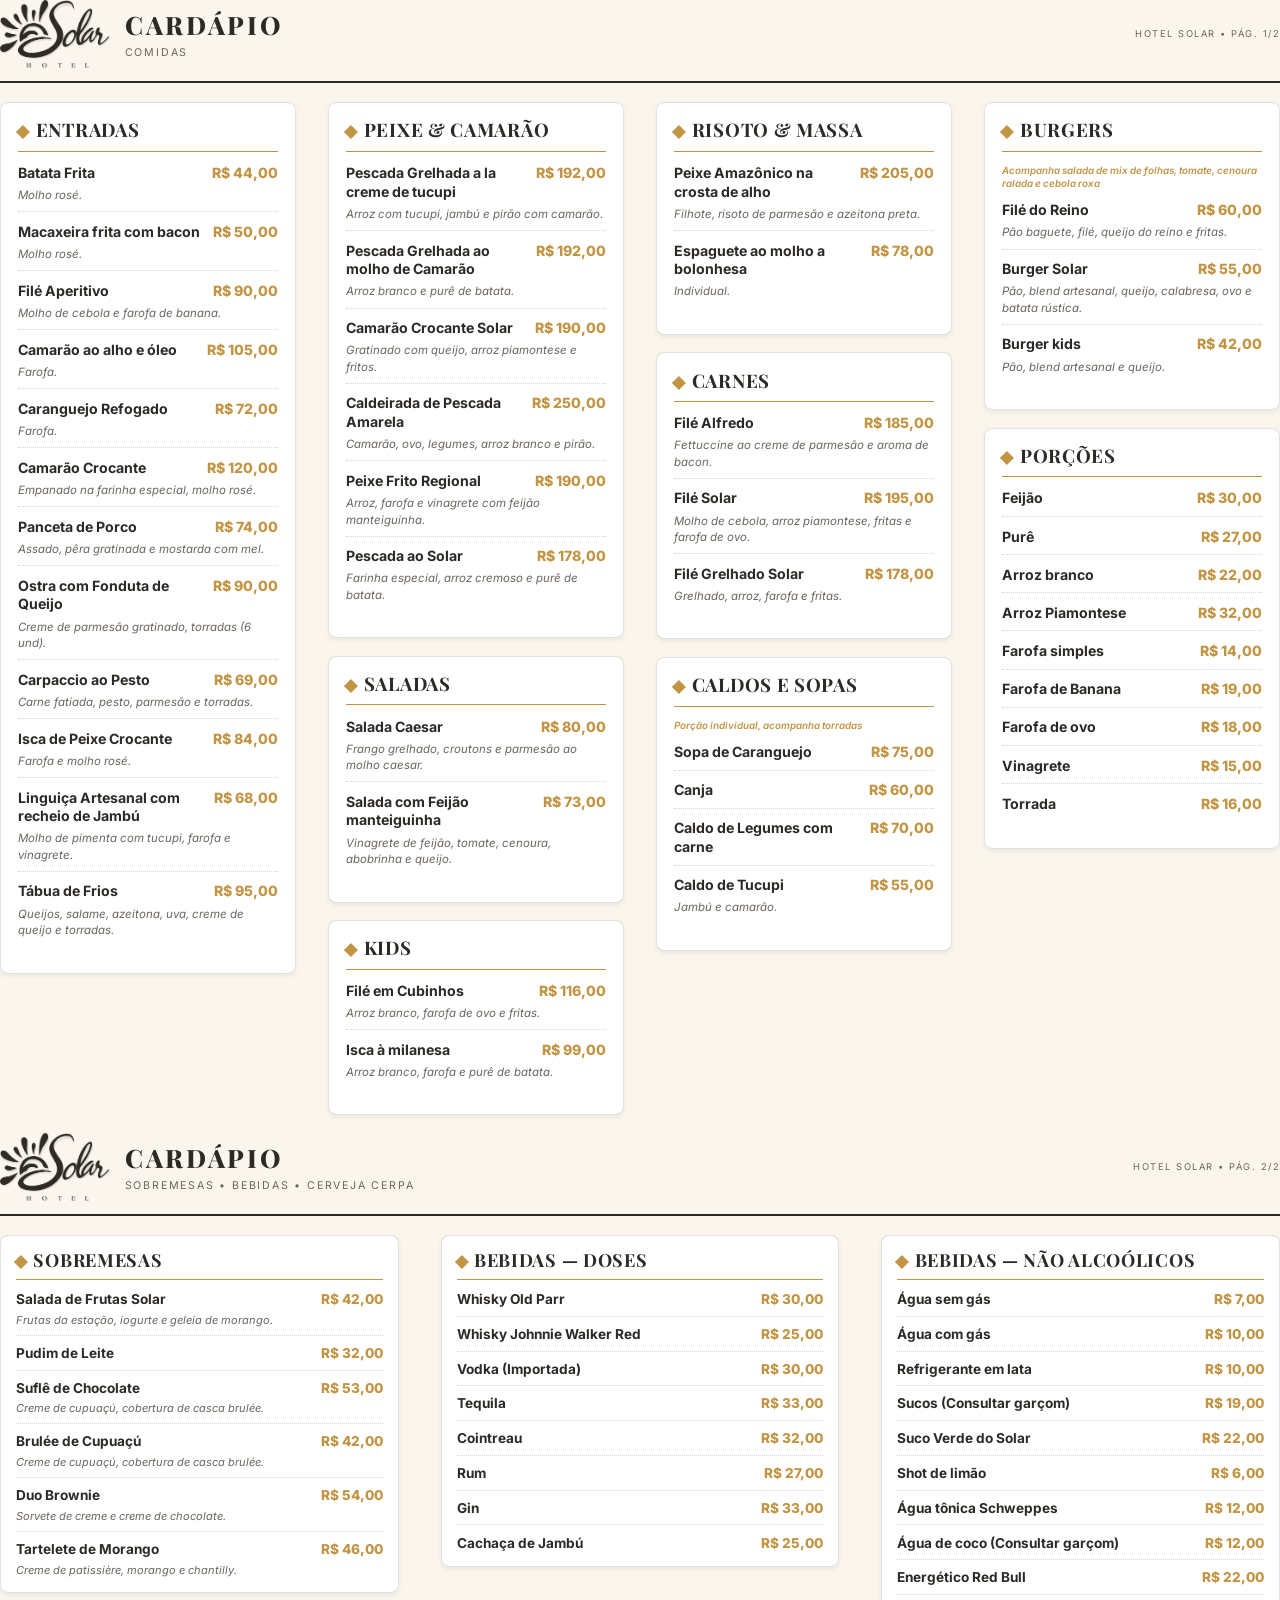
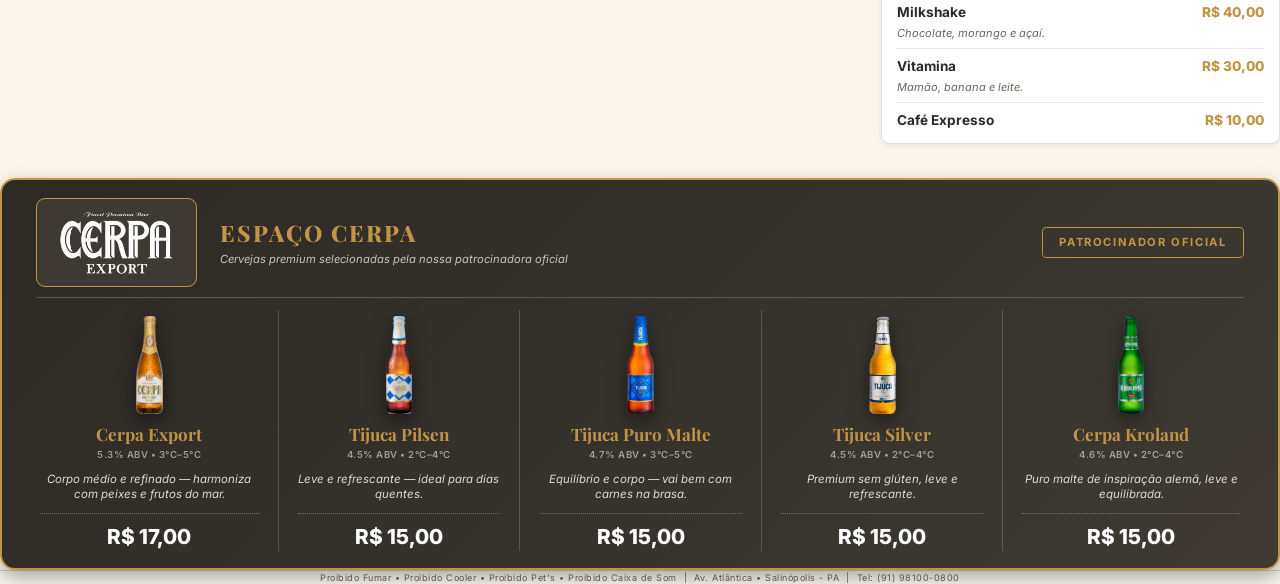
==== print-a3.html @ 1fc58947 "Add print-ready A3 menu and A5 cocktail card Introduces a dedicated print layout (print-a3.html) mat" ====
<!DOCTYPE html>
<html lang="pt-BR">

<head>
<meta charset="UTF-8">
<title>Hotel Solar - Cardápio A3 (Impressão)</title>
<link rel="preconnect" href="https://fonts.googleapis.com">
<link rel="preconnect" href="https://fonts.gstatic.com" crossorigin>
<link href="https://fonts.googleapis.com/css2?family=Kaushan+Script&family=Playfair+Display:wght@400;700;800;900&family=Inter:wght@300;400;500;600;700;800&display=swap" rel="stylesheet">
<style>
  @page {
    size: A3 landscape;
    margin: 8mm;
  }

  :root {
    --primary: #2D2A26;
    --primary-soft: #3E3A33;
    --gold: #C29545;
    --gold-soft: rgba(194,149,69,0.35);
    --cream: #FAF6EE;
    --light: #6b655c;
    --white: #ffffff;
  }

  * { margin: 0; padding: 0; box-sizing: border-box; }

  body {
    font-family: 'Inter', sans-serif;
    color: var(--primary);
    background: var(--cream);
    font-size: 9pt;
    line-height: 1.32;
    -webkit-print-color-adjust: exact;
    print-color-adjust: exact;
  }

  .page {
    page-break-after: always;
    position: relative;
  }
  .page:last-child { page-break-after: auto; }

  /* ---------- Header ---------- */
  .menu-header {
    display: flex;
    align-items: center;
    justify-content: space-between;
    padding-bottom: 3.5mm;
    margin-bottom: 5mm;
    border-bottom: 1.8pt double var(--primary);
  }
  .menu-header .brand {
    display: flex;
    align-items: center;
    gap: 4mm;
  }
  .menu-header .brand img.logo {
    height: 18mm;
    /* Colorize white brand logo to Deep Charcoal for visibility on light background */
    filter: brightness(0) saturate(100%) invert(14%) sepia(6%) saturate(1142%) hue-rotate(339deg) brightness(94%) contrast(90%);
  }
  .menu-header .brand-text h1 {
    font-family: 'Playfair Display', serif;
    font-size: 19pt;
    letter-spacing: 3px;
    text-transform: uppercase;
    color: var(--primary);
    font-weight: 800;
  }
  .menu-header .brand-text .subline {
    margin-top: 1.3mm;
    font-size: 8pt;
    letter-spacing: 1.8px;
    text-transform: uppercase;
    color: var(--light);
  }
  .menu-header .meta {
    text-align: right;
  }
  .menu-header .meta .sponsor {
    display: flex;
    align-items: center;
    justify-content: flex-end;
    gap: 2.2mm;
    margin-bottom: 1.8mm;
  }
  .menu-header .meta .sponsor .logo-chip {
    display: inline-flex;
    align-items: center;
    justify-content: center;
    background: var(--primary);
    border-radius: 1.4mm;
    padding: 1.2mm 2.6mm;
  }
  .menu-header .meta .sponsor img { height: 7mm; display: block; }
  .menu-header .meta .sponsor span {
    font-family: 'Playfair Display', serif;
    font-style: italic;
    font-size: 8pt;
    color: var(--light);
  }
  .menu-header .meta .page-tag {
    font-size: 7pt;
    letter-spacing: 1.5px;
    text-transform: uppercase;
    color: var(--light);
  }

  /* ---------- Columns ---------- */
  .columns {
    display: grid;
    grid-template-columns: repeat(4, 1fr);
    gap: 0 8.5mm;
    align-items: start;
  }
  .col {
    display: flex;
    flex-direction: column;
  }
  .columns.cols-3 {
    grid-template-columns: repeat(3, 1fr);
    gap: 0 11mm;
  }

  /* ---------- Section blocks (cards) ---------- */
  .section-block {
    break-inside: avoid;
    margin-bottom: 4mm;
    background: var(--white);
    border: 0.6pt solid rgba(45,42,38,0.14);
    border-radius: 2.2mm;
    padding: 3.4mm 4mm 3.6mm 4mm;
    box-shadow: 0 0.5mm 1.4mm rgba(45,42,38,0.07);
  }

  .kicker {
    font-size: 7pt;
    letter-spacing: 2px;
    text-transform: uppercase;
    color: var(--gold);
    font-weight: 700;
    margin-bottom: 1.3mm;
  }

  .section-title {
    font-family: 'Playfair Display', serif;
    font-size: 13.5pt;
    font-weight: 700;
    text-transform: uppercase;
    letter-spacing: 0.7px;
    color: var(--primary);
    border-bottom: 1.2pt solid var(--gold);
    padding-bottom: 1.8mm;
    margin-bottom: 2.8mm;
    display: flex;
    align-items: baseline;
    gap: 2mm;
  }
  .section-title::before {
    content: '';
    width: 2.6mm;
    height: 2.6mm;
    background: var(--gold);
    transform: rotate(45deg);
    display: inline-block;
    flex-shrink: 0;
  }
  .section-title .en {
    font-family: 'Inter', sans-serif;
    font-style: italic;
    font-weight: 400;
    text-transform: none;
    color: var(--light);
    font-size: 7.8pt;
    letter-spacing: 0;
  }

  .section-note {
    font-size: 7.4pt;
    font-style: italic;
    color: var(--gold);
    margin-bottom: 3mm;
    font-weight: 600;
  }

  .item {
    break-inside: avoid;
    margin-bottom: 2.4mm;
    padding-bottom: 1.8mm;
    border-bottom: 0.4pt dotted rgba(45,42,38,0.2);
  }
  .item:last-child { border-bottom: none; margin-bottom: 0; padding-bottom: 0; }
  .item-row {
    display: flex;
    justify-content: space-between;
    align-items: baseline;
    gap: 2.5mm;
  }
  .item-name {
    font-weight: 700;
    font-size: 10.2pt;
    color: var(--primary);
  }
  .item-price {
    font-weight: 800;
    font-size: 10.2pt;
    color: var(--gold);
    white-space: nowrap;
  }
  .item-desc {
    font-size: 8.3pt;
    font-style: italic;
    color: var(--light);
    line-height: 1.38;
    margin-top: 1mm;
  }

  /* ---------- Page 1 only: fill extra vertical space ---------- */
  .page-1 .section-block {
    margin-bottom: 4.6mm;
    padding: 4mm 4.6mm 4.2mm 4.6mm;
  }
  .page-1 .section-title {
    font-size: 14pt;
    padding-bottom: 2.1mm;
    margin-bottom: 3.2mm;
  }
  .page-1 .item {
    margin-bottom: 2.8mm;
    padding-bottom: 2.1mm;
  }
  .page-1 .item-name,
  .page-1 .item-price {
    font-size: 10.6pt;
  }
  .page-1 .item-desc {
    font-size: 8.6pt;
    line-height: 1.42;
    margin-top: 1.2mm;
  }

  /* ---------- Cerpa premium block ---------- */
  .cerpa-block {
    grid-column: 1 / -1;
    break-inside: avoid;
    margin: 5mm 0 0 0;
    padding: 4.6mm 9mm 4.6mm 9mm;
    border-radius: 4mm;
    background: linear-gradient(135deg, var(--primary) 0%, var(--primary-soft) 100%);
    border: 1.5pt solid var(--gold);
    box-shadow: 0 2mm 5mm rgba(0,0,0,0.32);
    position: relative;
    overflow: hidden;
  }
  .cerpa-top {
    display: flex;
    align-items: center;
    justify-content: space-between;
    margin-bottom: 3mm;
    padding-bottom: 2.6mm;
    border-bottom: 0.8pt solid rgba(194,149,69,0.4);
  }
  .cerpa-brand {
    display: flex;
    align-items: center;
    gap: 6mm;
  }
  .cerpa-brand .logo-chip {
    display: inline-flex;
    align-items: center;
    justify-content: center;
    background: var(--primary-soft);
    border: 0.9pt solid var(--gold);
    border-radius: 2.4mm;
    padding: 2.6mm 5.4mm;
  }
  .cerpa-brand img { height: 18mm; display: block; }
  .cerpa-brand-text h2 {
    font-family: 'Playfair Display', serif;
    font-size: 17pt;
    color: var(--gold);
    text-transform: uppercase;
    letter-spacing: 2px;
    font-weight: 800;
  }
  .cerpa-brand-text p {
    font-size: 8.4pt;
    font-style: italic;
    color: rgba(250,246,238,0.75);
    margin-top: 1mm;
  }
  .cerpa-tag {
    font-size: 8.4pt;
    letter-spacing: 1.6px;
    text-transform: uppercase;
    color: var(--gold);
    font-weight: 700;
    border: 0.8pt solid var(--gold);
    border-radius: 1.2mm;
    padding: 2mm 4.4mm;
    white-space: nowrap;
  }
  .cerpa-flight {
    display: grid;
    grid-template-columns: repeat(5, 1fr);
  }
  .cerpa-card {
    display: flex;
    flex-direction: column;
    align-items: center;
    text-align: center;
    padding: 1.6mm 5mm 0 5mm;
    border-left: 0.5pt solid rgba(250,246,238,0.18);
  }
  .cerpa-card:first-child { border-left: none; padding-left: 1mm; }
  .cerpa-card:last-child { padding-right: 1mm; }
  .cerpa-photo {
    height: 26mm;
    display: block;
    object-fit: contain;
    margin-bottom: 3mm;
    filter: drop-shadow(0 1.6mm 2.6mm rgba(0,0,0,0.5));
  }
  .cerpa-card-name {
    font-family: 'Playfair Display', serif;
    font-weight: 700;
    font-size: 12.8pt;
    color: var(--gold);
    line-height: 1.15;
  }
  .cerpa-card-abv {
    font-family: 'Inter', sans-serif;
    font-weight: 600;
    font-size: 7.2pt;
    color: rgba(250,246,238,0.55);
    text-transform: uppercase;
    letter-spacing: 0.5px;
    margin: 1.2mm 0 2.6mm 0;
  }
  .cerpa-card-note {
    font-size: 8.6pt;
    font-style: italic;
    color: rgba(250,246,238,0.85);
    line-height: 1.32;
    flex-grow: 1;
  }
  .cerpa-card-price {
    margin-top: 3mm;
    padding-top: 2.4mm;
    width: 100%;
    border-top: 0.5pt dotted rgba(250,246,238,0.3);
    font-size: 15.5pt;
    font-weight: 800;
    color: var(--white);
  }

  /* ---------- Footer note ---------- */
  .foot-note {
    grid-column: 1 / -1;
    text-align: center;
    margin-top: 0.1mm;
    padding-top: 0.2mm;
    border-top: 0.6pt solid rgba(45,42,38,0.2);
    font-size: 6.8pt;
    color: var(--light);
    letter-spacing: 0.5px;
  }
</style>
</head>

<body>

<!-- ======================= PAGE 1 - FRENTE ======================= -->
<div class="page page-1">
  <div class="menu-header">
    <div class="brand">
      <img class="logo" src="hotel-solar-logo.png" alt="Hotel Solar">
      <div class="brand-text">
        <h1>Cardápio</h1>
        <div class="subline">Comidas</div>
      </div>
    </div>
    <div class="meta">
      <div class="page-tag">Hotel Solar &bull; Pág. 1/2</div>
    </div>
  </div>

  <div class="columns">

    <div class="col">
    <div class="section-block">
      <div class="section-title">Entradas</div>
      <div class="item"><div class="item-row"><span class="item-name">Batata Frita</span><span class="item-price">R$ 44,00</span></div><div class="item-desc">Molho rosé.</div></div>
      <div class="item"><div class="item-row"><span class="item-name">Macaxeira frita com bacon</span><span class="item-price">R$ 50,00</span></div><div class="item-desc">Molho rosé.</div></div>
      <div class="item"><div class="item-row"><span class="item-name">Filé Aperitivo</span><span class="item-price">R$ 90,00</span></div><div class="item-desc">Molho de cebola e farofa de banana.</div></div>
      <div class="item"><div class="item-row"><span class="item-name">Camarão ao alho e óleo</span><span class="item-price">R$ 105,00</span></div><div class="item-desc">Farofa.</div></div>
      <div class="item"><div class="item-row"><span class="item-name">Caranguejo Refogado</span><span class="item-price">R$ 72,00</span></div><div class="item-desc">Farofa.</div></div>
      <div class="item"><div class="item-row"><span class="item-name">Camarão Crocante</span><span class="item-price">R$ 120,00</span></div><div class="item-desc">Empanado na farinha especial, molho rosé.</div></div>
      <div class="item"><div class="item-row"><span class="item-name">Panceta de Porco</span><span class="item-price">R$ 74,00</span></div><div class="item-desc">Assado, pêra gratinada e mostarda com mel.</div></div>
      <div class="item"><div class="item-row"><span class="item-name">Ostra com Fonduta de Queijo</span><span class="item-price">R$ 90,00</span></div><div class="item-desc">Creme de parmesão gratinado, torradas (6 und).</div></div>
      <div class="item"><div class="item-row"><span class="item-name">Carpaccio ao Pesto</span><span class="item-price">R$ 69,00</span></div><div class="item-desc">Carne fatiada, pesto, parmesão e torradas.</div></div>
      <div class="item"><div class="item-row"><span class="item-name">Isca de Peixe Crocante</span><span class="item-price">R$ 84,00</span></div><div class="item-desc">Farofa e molho rosé.</div></div>
      <div class="item"><div class="item-row"><span class="item-name">Linguiça Artesanal com recheio de Jambú</span><span class="item-price">R$ 68,00</span></div><div class="item-desc">Molho de pimenta com tucupi, farofa e vinagrete.</div></div>
      <div class="item"><div class="item-row"><span class="item-name">Tábua de Frios</span><span class="item-price">R$ 95,00</span></div><div class="item-desc">Queijos, salame, azeitona, uva, creme de queijo e torradas.</div></div>
    </div>
    </div>

    <div class="col">
    <div class="section-block">
      <div class="section-title">Peixe &amp; Camarão</div>
      <div class="item"><div class="item-row"><span class="item-name">Pescada Grelhada a la creme de tucupi</span><span class="item-price">R$ 192,00</span></div><div class="item-desc">Arroz com tucupi, jambú e pirão com camarão.</div></div>
      <div class="item"><div class="item-row"><span class="item-name">Pescada Grelhada ao molho de Camarão</span><span class="item-price">R$ 192,00</span></div><div class="item-desc">Arroz branco e purê de batata.</div></div>
      <div class="item"><div class="item-row"><span class="item-name">Camarão Crocante Solar</span><span class="item-price">R$ 190,00</span></div><div class="item-desc">Gratinado com queijo, arroz piamontese e fritos.</div></div>
      <div class="item"><div class="item-row"><span class="item-name">Caldeirada de Pescada Amarela</span><span class="item-price">R$ 250,00</span></div><div class="item-desc">Camarão, ovo, legumes, arroz branco e pirão.</div></div>
      <div class="item"><div class="item-row"><span class="item-name">Peixe Frito Regional</span><span class="item-price">R$ 190,00</span></div><div class="item-desc">Arroz, farofa e vinagrete com feijão manteiguinha.</div></div>
      <div class="item"><div class="item-row"><span class="item-name">Pescada ao Solar</span><span class="item-price">R$ 178,00</span></div><div class="item-desc">Farinha especial, arroz cremoso e purê de batata.</div></div>
    </div>

    <div class="section-block">
      <div class="section-title">Saladas</div>
      <div class="item"><div class="item-row"><span class="item-name">Salada Caesar</span><span class="item-price">R$ 80,00</span></div><div class="item-desc">Frango grelhado, croutons e parmesão ao molho caesar.</div></div>
      <div class="item"><div class="item-row"><span class="item-name">Salada com Feijão manteiguinha</span><span class="item-price">R$ 73,00</span></div><div class="item-desc">Vinagrete de feijão, tomate, cenoura, abobrinha e queijo.</div></div>
    </div>

    <div class="section-block">
      <div class="section-title">Kids</div>
      <div class="item"><div class="item-row"><span class="item-name">Filé em Cubinhos</span><span class="item-price">R$ 116,00</span></div><div class="item-desc">Arroz branco, farofa de ovo e fritas.</div></div>
      <div class="item"><div class="item-row"><span class="item-name">Isca à milanesa</span><span class="item-price">R$ 99,00</span></div><div class="item-desc">Arroz branco, farofa e purê de batata.</div></div>
    </div>
    </div>

    <div class="col">
    <div class="section-block">
      <div class="section-title">Risoto &amp; Massa</div>
      <div class="item"><div class="item-row"><span class="item-name">Peixe Amazônico na crosta de alho</span><span class="item-price">R$ 205,00</span></div><div class="item-desc">Filhote, risoto de parmesão e azeitona preta.</div></div>
      <div class="item"><div class="item-row"><span class="item-name">Espaguete ao molho a bolonhesa</span><span class="item-price">R$ 78,00</span></div><div class="item-desc">Individual.</div></div>
    </div>

    <div class="section-block">
      <div class="section-title">Carnes</div>
      <div class="item"><div class="item-row"><span class="item-name">Filé Alfredo</span><span class="item-price">R$ 185,00</span></div><div class="item-desc">Fettuccine ao creme de parmesão e aroma de bacon.</div></div>
      <div class="item"><div class="item-row"><span class="item-name">Filé Solar</span><span class="item-price">R$ 195,00</span></div><div class="item-desc">Molho de cebola, arroz piamontese, fritas e farofa de ovo.</div></div>
      <div class="item"><div class="item-row"><span class="item-name">Filé Grelhado Solar</span><span class="item-price">R$ 178,00</span></div><div class="item-desc">Grelhado, arroz, farofa e fritas.</div></div>
    </div>

    <div class="section-block">
      <div class="section-title">Caldos e Sopas</div>
      <div class="section-note">Porção individual, acompanha torradas</div>
      <div class="item"><div class="item-row"><span class="item-name">Sopa de Caranguejo</span><span class="item-price">R$ 75,00</span></div></div>
      <div class="item"><div class="item-row"><span class="item-name">Canja</span><span class="item-price">R$ 60,00</span></div></div>
      <div class="item"><div class="item-row"><span class="item-name">Caldo de Legumes com carne</span><span class="item-price">R$ 70,00</span></div></div>
      <div class="item"><div class="item-row"><span class="item-name">Caldo de Tucupi</span><span class="item-price">R$ 55,00</span></div><div class="item-desc">Jambú e camarão.</div></div>
    </div>
    </div>

    <div class="col">
    <div class="section-block">
      <div class="section-title">Burgers</div>
      <div class="section-note">Acompanha salada de mix de folhas, tomate, cenoura ralada e cebola roxa</div>
      <div class="item"><div class="item-row"><span class="item-name">Filé do Reino</span><span class="item-price">R$ 60,00</span></div><div class="item-desc">Pão baguete, filé, queijo do reino e fritas.</div></div>
      <div class="item"><div class="item-row"><span class="item-name">Burger Solar</span><span class="item-price">R$ 55,00</span></div><div class="item-desc">Pão, blend artesanal, queijo, calabresa, ovo e batata rústica.</div></div>
      <div class="item"><div class="item-row"><span class="item-name">Burger kids</span><span class="item-price">R$ 42,00</span></div><div class="item-desc">Pão, blend artesanal e queijo.</div></div>
    </div>

    <div class="section-block">
      <div class="section-title">Porções</div>
      <div class="item"><div class="item-row"><span class="item-name">Feijão</span><span class="item-price">R$ 30,00</span></div></div>
      <div class="item"><div class="item-row"><span class="item-name">Purê</span><span class="item-price">R$ 27,00</span></div></div>
      <div class="item"><div class="item-row"><span class="item-name">Arroz branco</span><span class="item-price">R$ 22,00</span></div></div>
      <div class="item"><div class="item-row"><span class="item-name">Arroz Piamontese</span><span class="item-price">R$ 32,00</span></div></div>
      <div class="item"><div class="item-row"><span class="item-name">Farofa simples</span><span class="item-price">R$ 14,00</span></div></div>
      <div class="item"><div class="item-row"><span class="item-name">Farofa de Banana</span><span class="item-price">R$ 19,00</span></div></div>
      <div class="item"><div class="item-row"><span class="item-name">Farofa de ovo</span><span class="item-price">R$ 18,00</span></div></div>
      <div class="item"><div class="item-row"><span class="item-name">Vinagrete</span><span class="item-price">R$ 15,00</span></div></div>
      <div class="item"><div class="item-row"><span class="item-name">Torrada</span><span class="item-price">R$ 16,00</span></div></div>
    </div>
    </div>

  </div>
</div>

<!-- ======================= PAGE 2 - VERSO ======================= -->
<div class="page">
  <div class="menu-header">
    <div class="brand">
      <img class="logo" src="hotel-solar-logo.png" alt="Hotel Solar">
      <div class="brand-text">
        <h1>Cardápio</h1>
        <div class="subline">Sobremesas &bull; Bebidas &bull; Cerveja Cerpa</div>
      </div>
    </div>
    <div class="meta">
      <div class="page-tag">Hotel Solar &bull; Pág. 2/2</div>
    </div>
  </div>

  <div class="columns cols-3">

    <div class="col">
    <div class="section-block">
      <div class="section-title">Sobremesas</div>
      <div class="item"><div class="item-row"><span class="item-name">Salada de Frutas Solar</span><span class="item-price">R$ 42,00</span></div><div class="item-desc">Frutas da estação, iogurte e geleia de morango.</div></div>
      <div class="item"><div class="item-row"><span class="item-name">Pudim de Leite</span><span class="item-price">R$ 32,00</span></div></div>
      <div class="item"><div class="item-row"><span class="item-name">Suflê de Chocolate</span><span class="item-price">R$ 53,00</span></div><div class="item-desc">Creme de cupuaçú, cobertura de casca brulée.</div></div>
      <div class="item"><div class="item-row"><span class="item-name">Brulée de Cupuaçú</span><span class="item-price">R$ 42,00</span></div><div class="item-desc">Creme de cupuaçú, cobertura de casca brulée.</div></div>
      <div class="item"><div class="item-row"><span class="item-name">Duo Brownie</span><span class="item-price">R$ 54,00</span></div><div class="item-desc">Sorvete de creme e creme de chocolate.</div></div>
      <div class="item"><div class="item-row"><span class="item-name">Tartelete de Morango</span><span class="item-price">R$ 46,00</span></div><div class="item-desc">Creme de patissière, morango e chantilly.</div></div>
    </div>
    </div>

    <div class="col">
    <div class="section-block">
      <div class="section-title">Bebidas &mdash; Doses</div>
      <div class="item"><div class="item-row"><span class="item-name">Whisky Old Parr</span><span class="item-price">R$ 30,00</span></div></div>
      <div class="item"><div class="item-row"><span class="item-name">Whisky Johnnie Walker Red</span><span class="item-price">R$ 25,00</span></div></div>
      <div class="item"><div class="item-row"><span class="item-name">Vodka (Importada)</span><span class="item-price">R$ 30,00</span></div></div>
      <div class="item"><div class="item-row"><span class="item-name">Tequila</span><span class="item-price">R$ 33,00</span></div></div>
      <div class="item"><div class="item-row"><span class="item-name">Cointreau</span><span class="item-price">R$ 32,00</span></div></div>
      <div class="item"><div class="item-row"><span class="item-name">Rum</span><span class="item-price">R$ 27,00</span></div></div>
      <div class="item"><div class="item-row"><span class="item-name">Gin</span><span class="item-price">R$ 33,00</span></div></div>
      <div class="item"><div class="item-row"><span class="item-name">Cachaça de Jambú</span><span class="item-price">R$ 25,00</span></div></div>
    </div>
    </div>

    <div class="col">
    <div class="section-block">
      <div class="section-title">Bebidas &mdash; Não Alcoólicos</div>
      <div class="item"><div class="item-row"><span class="item-name">Água sem gás</span><span class="item-price">R$ 7,00</span></div></div>
      <div class="item"><div class="item-row"><span class="item-name">Água com gás</span><span class="item-price">R$ 10,00</span></div></div>
      <div class="item"><div class="item-row"><span class="item-name">Refrigerante em lata</span><span class="item-price">R$ 10,00</span></div></div>
      <div class="item"><div class="item-row"><span class="item-name">Sucos (Consultar garçom)</span><span class="item-price">R$ 19,00</span></div></div>
      <div class="item"><div class="item-row"><span class="item-name">Suco Verde do Solar</span><span class="item-price">R$ 22,00</span></div></div>
      <div class="item"><div class="item-row"><span class="item-name">Shot de limão</span><span class="item-price">R$ 6,00</span></div></div>
      <div class="item"><div class="item-row"><span class="item-name">Água tônica Schweppes</span><span class="item-price">R$ 12,00</span></div></div>
      <div class="item"><div class="item-row"><span class="item-name">Água de coco (Consultar garçom)</span><span class="item-price">R$ 12,00</span></div></div>
      <div class="item"><div class="item-row"><span class="item-name">Energético Red Bull</span><span class="item-price">R$ 22,00</span></div></div>
      <div class="item"><div class="item-row"><span class="item-name">Milkshake</span><span class="item-price">R$ 40,00</span></div><div class="item-desc">Chocolate, morango e açaí.</div></div>
      <div class="item"><div class="item-row"><span class="item-name">Vitamina</span><span class="item-price">R$ 30,00</span></div><div class="item-desc">Mamão, banana e leite.</div></div>
      <div class="item"><div class="item-row"><span class="item-name">Café Expresso</span><span class="item-price">R$ 10,00</span></div></div>
    </div>
    </div>

    <div class="cerpa-block">
      <div class="cerpa-top">
        <div class="cerpa-brand">
          <span class="logo-chip"><img src="cerpa-logo-centered.png" alt="Cerpa"></span>
          <div class="cerpa-brand-text">
            <h2>Espaço Cerpa</h2>
            <p>Cervejas premium selecionadas pela nossa patrocinadora oficial</p>
          </div>
        </div>
        <span class="cerpa-tag">Patrocinador Oficial</span>
      </div>
      <div class="cerpa-flight">

        <div class="cerpa-card">
          <img class="cerpa-photo" src="cerpa-export.png" alt="Cerpa Export">
          <div class="cerpa-card-name">Cerpa Export</div>
          <div class="cerpa-card-abv">5.3% ABV &bull; 3&deg;C&ndash;5&deg;C</div>
          <div class="cerpa-card-note">Corpo médio e refinado &mdash; harmoniza com peixes e frutos do mar.</div>
          <div class="cerpa-card-price">R$ 17,00</div>
        </div>

        <div class="cerpa-card">
          <img class="cerpa-photo" src="tijuca-pilsen.png" alt="Tijuca Pilsen">
          <div class="cerpa-card-name">Tijuca Pilsen</div>
          <div class="cerpa-card-abv">4.5% ABV &bull; 2&deg;C&ndash;4&deg;C</div>
          <div class="cerpa-card-note">Leve e refrescante &mdash; ideal para dias quentes.</div>
          <div class="cerpa-card-price">R$ 15,00</div>
        </div>

        <div class="cerpa-card">
          <img class="cerpa-photo" src="tijuca-puromalte.png" alt="Tijuca Puro Malte">
          <div class="cerpa-card-name">Tijuca Puro Malte</div>
          <div class="cerpa-card-abv">4.7% ABV &bull; 3&deg;C&ndash;5&deg;C</div>
          <div class="cerpa-card-note">Equilíbrio e corpo &mdash; vai bem com carnes na brasa.</div>
          <div class="cerpa-card-price">R$ 15,00</div>
        </div>

        <div class="cerpa-card">
          <img class="cerpa-photo" src="tijuca-silver.png" alt="Tijuca Silver">
          <div class="cerpa-card-name">Tijuca Silver</div>
          <div class="cerpa-card-abv">4.5% ABV &bull; 2&deg;C&ndash;4&deg;C</div>
          <div class="cerpa-card-note">Premium sem glúten, leve e refrescante.</div>
          <div class="cerpa-card-price">R$ 15,00</div>
        </div>

        <div class="cerpa-card">
          <img class="cerpa-photo" src="cerpa-kroland.png" alt="Cerpa Kroland">
          <div class="cerpa-card-name">Cerpa Kroland</div>
          <div class="cerpa-card-abv">4.6% ABV &bull; 2&deg;C&ndash;4&deg;C</div>
          <div class="cerpa-card-note">Puro malte de inspiração alemã, leve e equilibrada.</div>
          <div class="cerpa-card-price">R$ 15,00</div>
        </div>

      </div>
    </div>

    <div class="foot-note">
      Proibido Fumar &bull; Proibido Cooler &bull; Proibido Pet's &bull; Proibido Caixa de Som &nbsp;|&nbsp; Av. Atlântica &bull; Salinópolis - PA &nbsp;|&nbsp; Tel: (91) 98100-0800
    </div>

  </div>
</div>

</body>
</html>
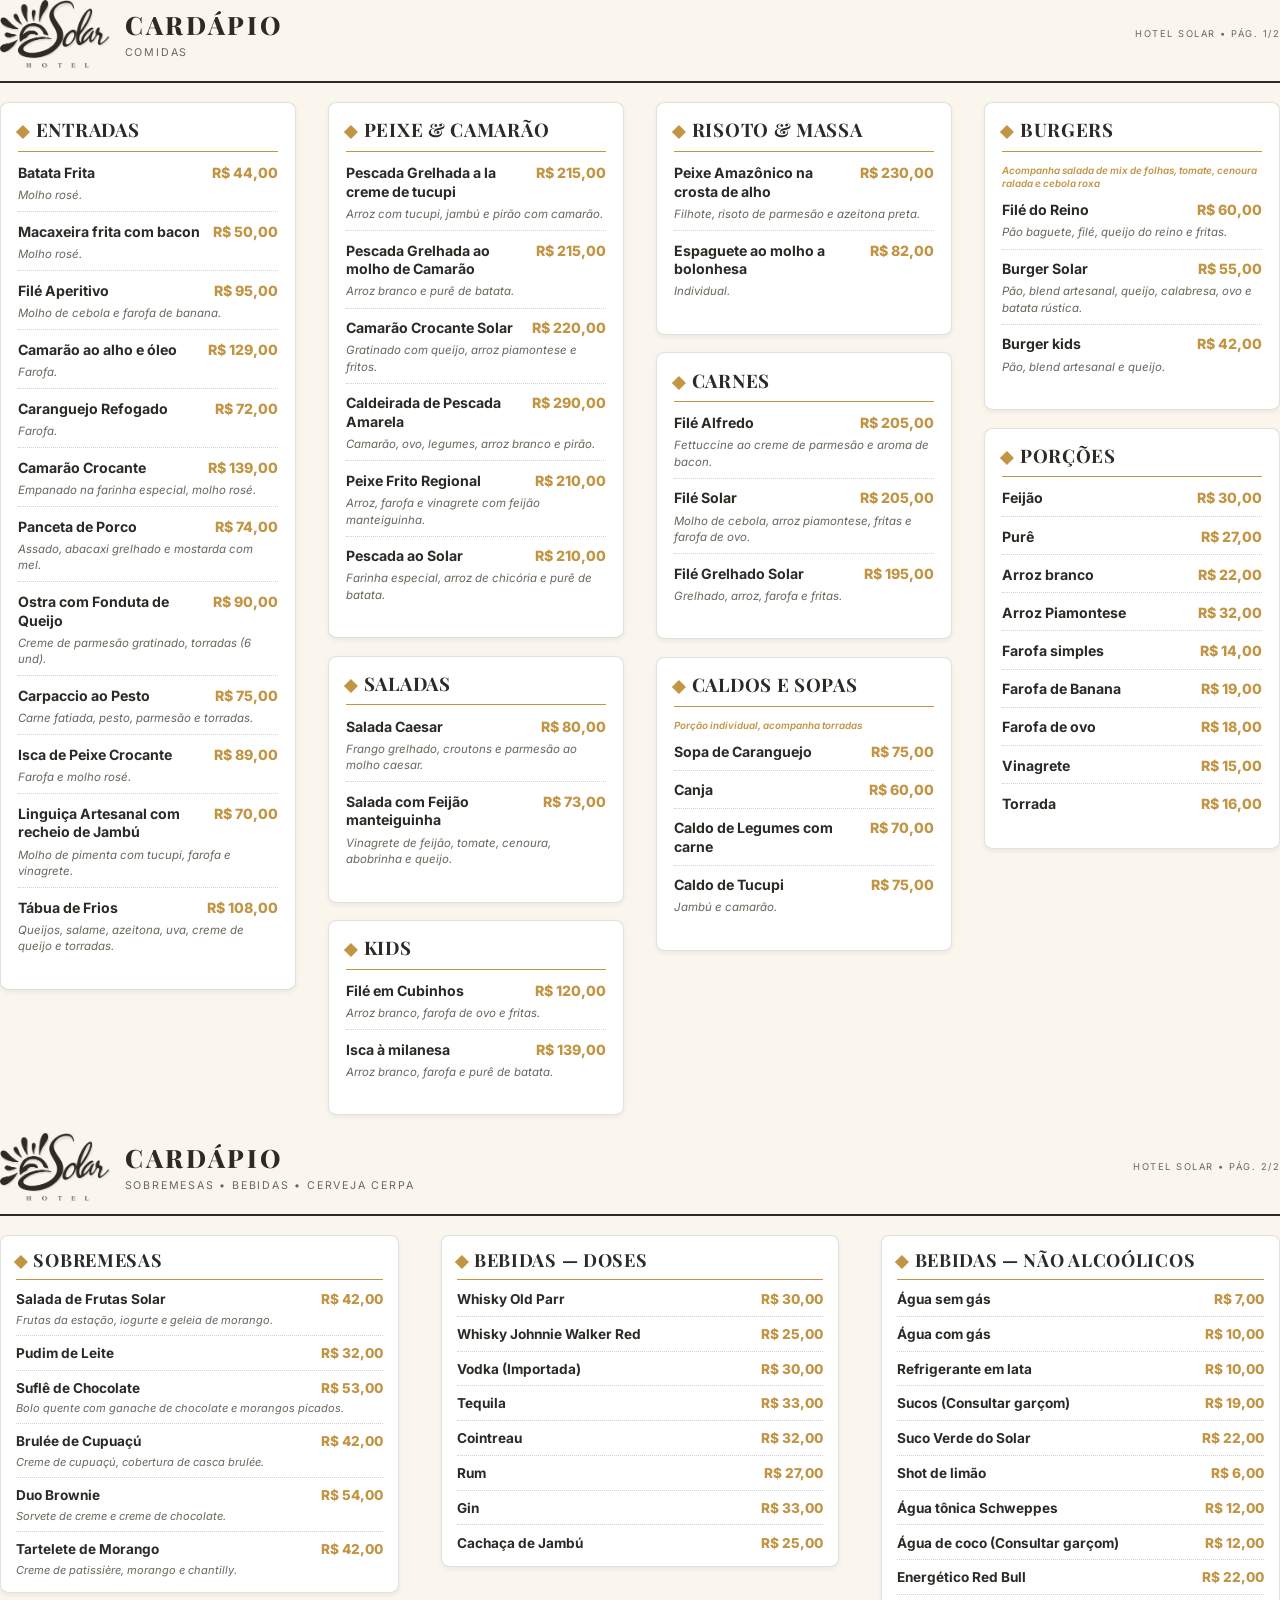
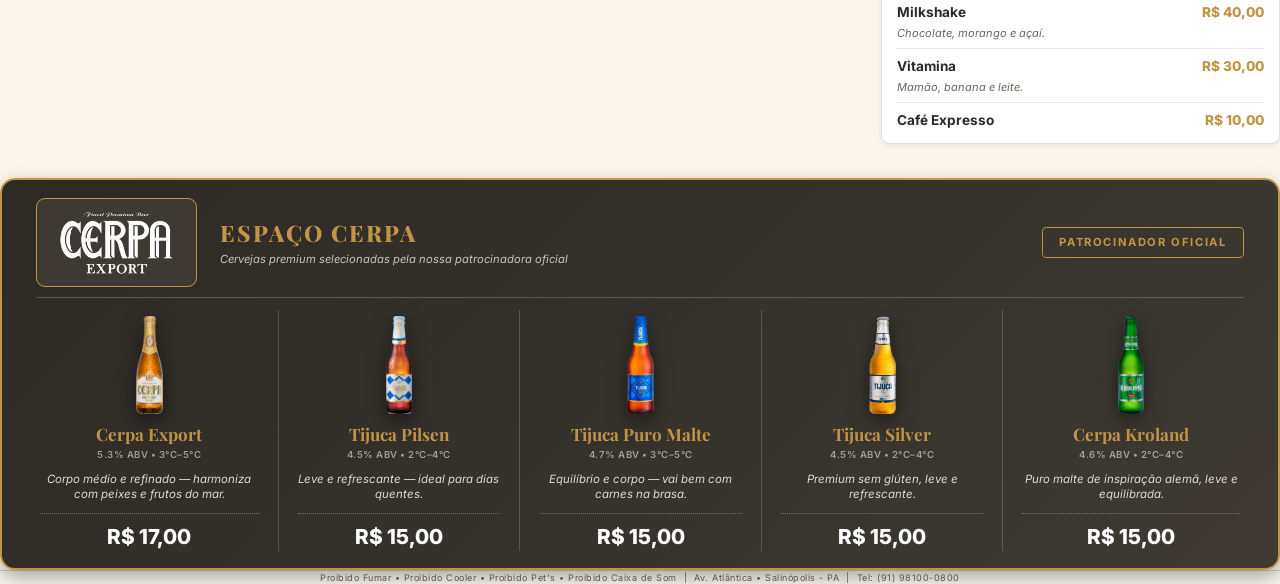
==== commit 18f17dd8: "Atualiza preços e descrições do cardápio do Hotel Solar 22 preços revisados, do Filé Aperitivo à Tar" ====
--- a/print-a3.html
+++ b/print-a3.html
@@ -393,28 +393,28 @@
       <div class="section-title">Entradas</div>
       <div class="item"><div class="item-row"><span class="item-name">Batata Frita</span><span class="item-price">R$ 44,00</span></div><div class="item-desc">Molho rosé.</div></div>
       <div class="item"><div class="item-row"><span class="item-name">Macaxeira frita com bacon</span><span class="item-price">R$ 50,00</span></div><div class="item-desc">Molho rosé.</div></div>
-      <div class="item"><div class="item-row"><span class="item-name">Filé Aperitivo</span><span class="item-price">R$ 90,00</span></div><div class="item-desc">Molho de cebola e farofa de banana.</div></div>
-      <div class="item"><div class="item-row"><span class="item-name">Camarão ao alho e óleo</span><span class="item-price">R$ 105,00</span></div><div class="item-desc">Farofa.</div></div>
+      <div class="item"><div class="item-row"><span class="item-name">Filé Aperitivo</span><span class="item-price">R$ 95,00</span></div><div class="item-desc">Molho de cebola e farofa de banana.</div></div>
+      <div class="item"><div class="item-row"><span class="item-name">Camarão ao alho e óleo</span><span class="item-price">R$ 129,00</span></div><div class="item-desc">Farofa.</div></div>
       <div class="item"><div class="item-row"><span class="item-name">Caranguejo Refogado</span><span class="item-price">R$ 72,00</span></div><div class="item-desc">Farofa.</div></div>
-      <div class="item"><div class="item-row"><span class="item-name">Camarão Crocante</span><span class="item-price">R$ 120,00</span></div><div class="item-desc">Empanado na farinha especial, molho rosé.</div></div>
-      <div class="item"><div class="item-row"><span class="item-name">Panceta de Porco</span><span class="item-price">R$ 74,00</span></div><div class="item-desc">Assado, pêra gratinada e mostarda com mel.</div></div>
+      <div class="item"><div class="item-row"><span class="item-name">Camarão Crocante</span><span class="item-price">R$ 139,00</span></div><div class="item-desc">Empanado na farinha especial, molho rosé.</div></div>
+      <div class="item"><div class="item-row"><span class="item-name">Panceta de Porco</span><span class="item-price">R$ 74,00</span></div><div class="item-desc">Assado, abacaxi grelhado e mostarda com mel.</div></div>
       <div class="item"><div class="item-row"><span class="item-name">Ostra com Fonduta de Queijo</span><span class="item-price">R$ 90,00</span></div><div class="item-desc">Creme de parmesão gratinado, torradas (6 und).</div></div>
-      <div class="item"><div class="item-row"><span class="item-name">Carpaccio ao Pesto</span><span class="item-price">R$ 69,00</span></div><div class="item-desc">Carne fatiada, pesto, parmesão e torradas.</div></div>
-      <div class="item"><div class="item-row"><span class="item-name">Isca de Peixe Crocante</span><span class="item-price">R$ 84,00</span></div><div class="item-desc">Farofa e molho rosé.</div></div>
-      <div class="item"><div class="item-row"><span class="item-name">Linguiça Artesanal com recheio de Jambú</span><span class="item-price">R$ 68,00</span></div><div class="item-desc">Molho de pimenta com tucupi, farofa e vinagrete.</div></div>
-      <div class="item"><div class="item-row"><span class="item-name">Tábua de Frios</span><span class="item-price">R$ 95,00</span></div><div class="item-desc">Queijos, salame, azeitona, uva, creme de queijo e torradas.</div></div>
+      <div class="item"><div class="item-row"><span class="item-name">Carpaccio ao Pesto</span><span class="item-price">R$ 75,00</span></div><div class="item-desc">Carne fatiada, pesto, parmesão e torradas.</div></div>
+      <div class="item"><div class="item-row"><span class="item-name">Isca de Peixe Crocante</span><span class="item-price">R$ 89,00</span></div><div class="item-desc">Farofa e molho rosé.</div></div>
+      <div class="item"><div class="item-row"><span class="item-name">Linguiça Artesanal com recheio de Jambú</span><span class="item-price">R$ 70,00</span></div><div class="item-desc">Molho de pimenta com tucupi, farofa e vinagrete.</div></div>
+      <div class="item"><div class="item-row"><span class="item-name">Tábua de Frios</span><span class="item-price">R$ 108,00</span></div><div class="item-desc">Queijos, salame, azeitona, uva, creme de queijo e torradas.</div></div>
     </div>
     </div>
 
     <div class="col">
     <div class="section-block">
       <div class="section-title">Peixe &amp; Camarão</div>
-      <div class="item"><div class="item-row"><span class="item-name">Pescada Grelhada a la creme de tucupi</span><span class="item-price">R$ 192,00</span></div><div class="item-desc">Arroz com tucupi, jambú e pirão com camarão.</div></div>
-      <div class="item"><div class="item-row"><span class="item-name">Pescada Grelhada ao molho de Camarão</span><span class="item-price">R$ 192,00</span></div><div class="item-desc">Arroz branco e purê de batata.</div></div>
-      <div class="item"><div class="item-row"><span class="item-name">Camarão Crocante Solar</span><span class="item-price">R$ 190,00</span></div><div class="item-desc">Gratinado com queijo, arroz piamontese e fritos.</div></div>
-      <div class="item"><div class="item-row"><span class="item-name">Caldeirada de Pescada Amarela</span><span class="item-price">R$ 250,00</span></div><div class="item-desc">Camarão, ovo, legumes, arroz branco e pirão.</div></div>
-      <div class="item"><div class="item-row"><span class="item-name">Peixe Frito Regional</span><span class="item-price">R$ 190,00</span></div><div class="item-desc">Arroz, farofa e vinagrete com feijão manteiguinha.</div></div>
-      <div class="item"><div class="item-row"><span class="item-name">Pescada ao Solar</span><span class="item-price">R$ 178,00</span></div><div class="item-desc">Farinha especial, arroz cremoso e purê de batata.</div></div>
+      <div class="item"><div class="item-row"><span class="item-name">Pescada Grelhada a la creme de tucupi</span><span class="item-price">R$ 215,00</span></div><div class="item-desc">Arroz com tucupi, jambú e pirão com camarão.</div></div>
+      <div class="item"><div class="item-row"><span class="item-name">Pescada Grelhada ao molho de Camarão</span><span class="item-price">R$ 215,00</span></div><div class="item-desc">Arroz branco e purê de batata.</div></div>
+      <div class="item"><div class="item-row"><span class="item-name">Camarão Crocante Solar</span><span class="item-price">R$ 220,00</span></div><div class="item-desc">Gratinado com queijo, arroz piamontese e fritos.</div></div>
+      <div class="item"><div class="item-row"><span class="item-name">Caldeirada de Pescada Amarela</span><span class="item-price">R$ 290,00</span></div><div class="item-desc">Camarão, ovo, legumes, arroz branco e pirão.</div></div>
+      <div class="item"><div class="item-row"><span class="item-name">Peixe Frito Regional</span><span class="item-price">R$ 210,00</span></div><div class="item-desc">Arroz, farofa e vinagrete com feijão manteiguinha.</div></div>
+      <div class="item"><div class="item-row"><span class="item-name">Pescada ao Solar</span><span class="item-price">R$ 210,00</span></div><div class="item-desc">Farinha especial, arroz de chicória e purê de batata.</div></div>
     </div>
 
     <div class="section-block">
@@ -425,23 +425,23 @@
 
     <div class="section-block">
       <div class="section-title">Kids</div>
-      <div class="item"><div class="item-row"><span class="item-name">Filé em Cubinhos</span><span class="item-price">R$ 116,00</span></div><div class="item-desc">Arroz branco, farofa de ovo e fritas.</div></div>
-      <div class="item"><div class="item-row"><span class="item-name">Isca à milanesa</span><span class="item-price">R$ 99,00</span></div><div class="item-desc">Arroz branco, farofa e purê de batata.</div></div>
+      <div class="item"><div class="item-row"><span class="item-name">Filé em Cubinhos</span><span class="item-price">R$ 120,00</span></div><div class="item-desc">Arroz branco, farofa de ovo e fritas.</div></div>
+      <div class="item"><div class="item-row"><span class="item-name">Isca à milanesa</span><span class="item-price">R$ 139,00</span></div><div class="item-desc">Arroz branco, farofa e purê de batata.</div></div>
     </div>
     </div>
 
     <div class="col">
     <div class="section-block">
       <div class="section-title">Risoto &amp; Massa</div>
-      <div class="item"><div class="item-row"><span class="item-name">Peixe Amazônico na crosta de alho</span><span class="item-price">R$ 205,00</span></div><div class="item-desc">Filhote, risoto de parmesão e azeitona preta.</div></div>
-      <div class="item"><div class="item-row"><span class="item-name">Espaguete ao molho a bolonhesa</span><span class="item-price">R$ 78,00</span></div><div class="item-desc">Individual.</div></div>
+      <div class="item"><div class="item-row"><span class="item-name">Peixe Amazônico na crosta de alho</span><span class="item-price">R$ 230,00</span></div><div class="item-desc">Filhote, risoto de parmesão e azeitona preta.</div></div>
+      <div class="item"><div class="item-row"><span class="item-name">Espaguete ao molho a bolonhesa</span><span class="item-price">R$ 82,00</span></div><div class="item-desc">Individual.</div></div>
     </div>
 
     <div class="section-block">
       <div class="section-title">Carnes</div>
-      <div class="item"><div class="item-row"><span class="item-name">Filé Alfredo</span><span class="item-price">R$ 185,00</span></div><div class="item-desc">Fettuccine ao creme de parmesão e aroma de bacon.</div></div>
-      <div class="item"><div class="item-row"><span class="item-name">Filé Solar</span><span class="item-price">R$ 195,00</span></div><div class="item-desc">Molho de cebola, arroz piamontese, fritas e farofa de ovo.</div></div>
-      <div class="item"><div class="item-row"><span class="item-name">Filé Grelhado Solar</span><span class="item-price">R$ 178,00</span></div><div class="item-desc">Grelhado, arroz, farofa e fritas.</div></div>
+      <div class="item"><div class="item-row"><span class="item-name">Filé Alfredo</span><span class="item-price">R$ 205,00</span></div><div class="item-desc">Fettuccine ao creme de parmesão e aroma de bacon.</div></div>
+      <div class="item"><div class="item-row"><span class="item-name">Filé Solar</span><span class="item-price">R$ 205,00</span></div><div class="item-desc">Molho de cebola, arroz piamontese, fritas e farofa de ovo.</div></div>
+      <div class="item"><div class="item-row"><span class="item-name">Filé Grelhado Solar</span><span class="item-price">R$ 195,00</span></div><div class="item-desc">Grelhado, arroz, farofa e fritas.</div></div>
     </div>
 
     <div class="section-block">
@@ -450,7 +450,7 @@
       <div class="item"><div class="item-row"><span class="item-name">Sopa de Caranguejo</span><span class="item-price">R$ 75,00</span></div></div>
       <div class="item"><div class="item-row"><span class="item-name">Canja</span><span class="item-price">R$ 60,00</span></div></div>
       <div class="item"><div class="item-row"><span class="item-name">Caldo de Legumes com carne</span><span class="item-price">R$ 70,00</span></div></div>
-      <div class="item"><div class="item-row"><span class="item-name">Caldo de Tucupi</span><span class="item-price">R$ 55,00</span></div><div class="item-desc">Jambú e camarão.</div></div>
+      <div class="item"><div class="item-row"><span class="item-name">Caldo de Tucupi</span><span class="item-price">R$ 75,00</span></div><div class="item-desc">Jambú e camarão.</div></div>
     </div>
     </div>
 
@@ -502,10 +502,10 @@
       <div class="section-title">Sobremesas</div>
       <div class="item"><div class="item-row"><span class="item-name">Salada de Frutas Solar</span><span class="item-price">R$ 42,00</span></div><div class="item-desc">Frutas da estação, iogurte e geleia de morango.</div></div>
       <div class="item"><div class="item-row"><span class="item-name">Pudim de Leite</span><span class="item-price">R$ 32,00</span></div></div>
-      <div class="item"><div class="item-row"><span class="item-name">Suflê de Chocolate</span><span class="item-price">R$ 53,00</span></div><div class="item-desc">Creme de cupuaçú, cobertura de casca brulée.</div></div>
+      <div class="item"><div class="item-row"><span class="item-name">Suflê de Chocolate</span><span class="item-price">R$ 53,00</span></div><div class="item-desc">Bolo quente com ganache de chocolate e morangos picados.</div></div>
       <div class="item"><div class="item-row"><span class="item-name">Brulée de Cupuaçú</span><span class="item-price">R$ 42,00</span></div><div class="item-desc">Creme de cupuaçú, cobertura de casca brulée.</div></div>
       <div class="item"><div class="item-row"><span class="item-name">Duo Brownie</span><span class="item-price">R$ 54,00</span></div><div class="item-desc">Sorvete de creme e creme de chocolate.</div></div>
-      <div class="item"><div class="item-row"><span class="item-name">Tartelete de Morango</span><span class="item-price">R$ 46,00</span></div><div class="item-desc">Creme de patissière, morango e chantilly.</div></div>
+      <div class="item"><div class="item-row"><span class="item-name">Tartelete de Morango</span><span class="item-price">R$ 42,00</span></div><div class="item-desc">Creme de patissière, morango e chantilly.</div></div>
     </div>
     </div>
 
